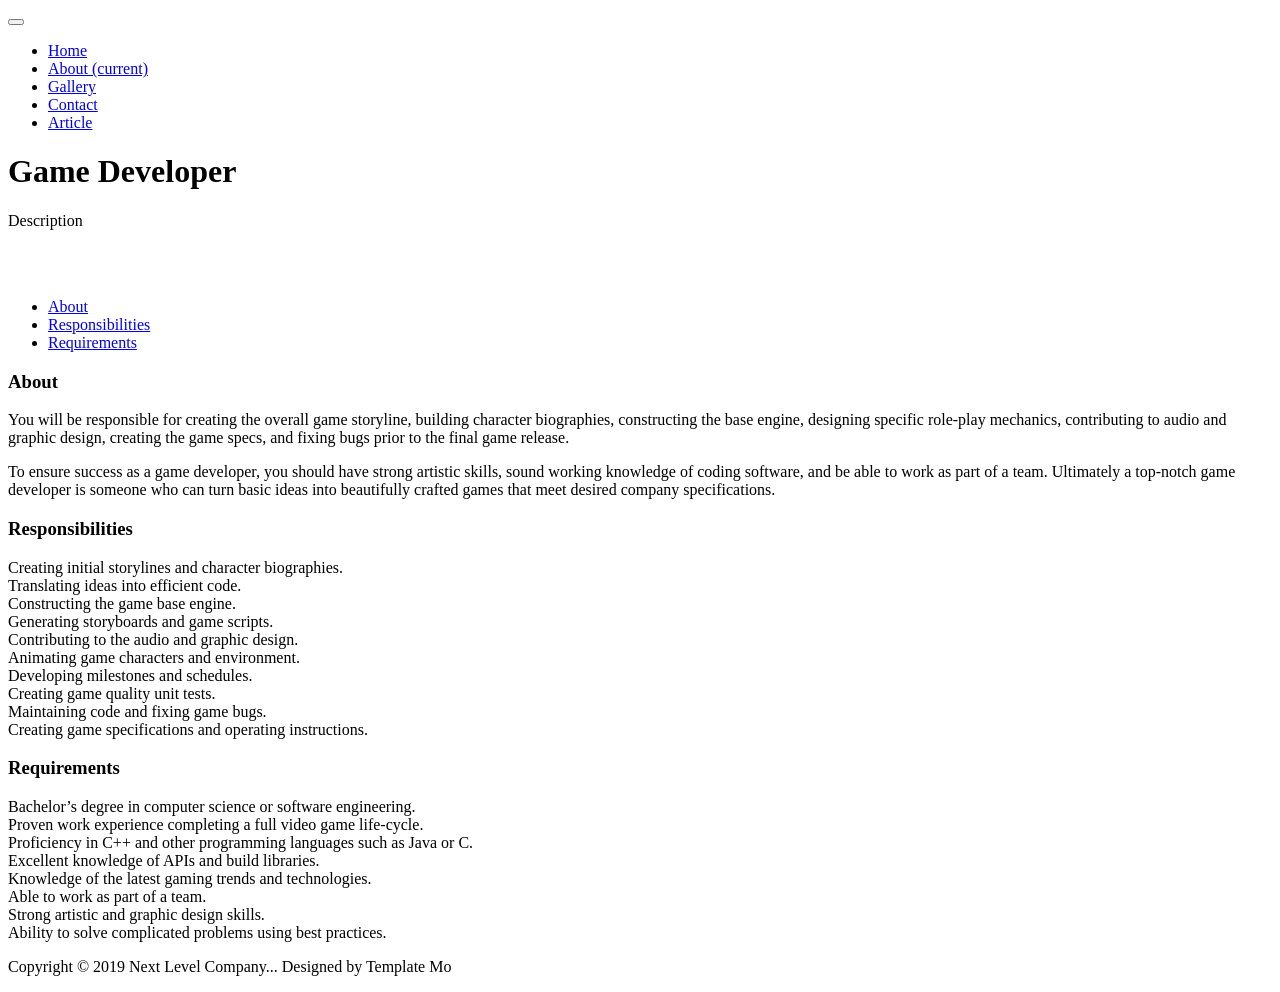
==== about.html @ 4d478440 "Add files via upload" ====
<!DOCTYPE html>
<html lang="en">

<head>
  <meta charset="UTF-8" />
  <meta name="viewport" content="width=device-width, initial-scale=1.0" />
  <meta http-equiv="X-UA-Compatible" content="ie=edge" />
  <title>Game Developer - About</title>
  <!--
Next Level CSS Template
https://templatemo.com/tm-532-next-level
-->
  <link rel="stylesheet" href="https://fonts.googleapis.com/css?family=Open+Sans:400,600" />
  <link rel="stylesheet" href="css/all.min.css" />
  <link rel="stylesheet" href="css/bootstrap.min.css" />
  <link rel="stylesheet" href="css/templatemo-style.css" />
</head>

<body>
  <div class="container-fluid">
    <div class="row tm-brand-row">
      <div class="col-lg-8 col-2 tm-nav-col">
        <div class="tm-nav">
          <nav class="navbar navbar-expand-lg navbar-light tm-navbar">
            <button class="navbar-toggler" type="button" data-toggle="collapse" data-target="#navbarNav"
              aria-controls="navbarNav" aria-expanded="false" aria-label="Toggle navigation">
              <span class="navbar-toggler-icon"></span>
            </button>
            <div class="collapse navbar-collapse" id="navbarNav">
              <ul class="navbar-nav ml-auto mr-0">
                <li class="nav-item">
                  <div class="tm-nav-link-highlight"></div>
                  <a class="nav-link" href="index.html">Home</a>
                </li>
                <li class="nav-item active">
                  <div class="tm-nav-link-highlight"></div>
                  <a class="nav-link" href="about.html">About <span class="sr-only">(current)</span></a>
                </li>
                <li class="nav-item">
                  <div class="tm-nav-link-highlight"></div>
                  <a class="nav-link" href="gallery.html">Gallery</a>
                </li>
                <li class="nav-item">
                  <div class="tm-nav-link-highlight"></div>
                  <a class="nav-link" href="contact.html">Contact</a>
                </li>
                <li class="nav-item">
                  <div class="tm-nav-link-highlight"></div>
                  <a class="nav-link" href="article.html">Article</a>
                </li>
              </ul>
            </div>
          </nav>
        </div>
      </div>
    </div>

    <div class="row tm-welcome-row">
      <div class="col-12">
        <div class="tm-welcome-parallax tm-center-child" data-parallax="scroll" data-image-src="img/game-developer-2.jpg">
          <div class="tm-bg-black-transparent tm-parallax-overlay">
            <h1>Game Developer</h1>
            <p>Description</p>
          </div>
        </div>
      </div>
    </div>
    <br>
    <br>
    <section class="row tm-pt-4 tm-pb-6">
      <div class="col-12 tm-tabs-container tm-page-cols-container">
        <div class="tm-page-col-left tm-tab-links">
          <ul class="tabs clearfix" data-tabgroup="first-tab-group">
            <li>
              <a href="#tab1" class="active">
                <div class="tm-tab-icon"></div>
                About
              </a>
            </li>
            <li>
              <a href="#tab2" class="">
                <div class="tm-tab-icon"></div>
                Responsibilities
              </a>
            </li>
            <li>
              <a href="#tab3" class="">
                <div class="tm-tab-icon"></div>
                Requirements
              </a>
            </li>
          </ul>
        </div>
        <div class="tm-page-col-right tm-tab-contents">
          <div id="first-tab-group" class="tabgroup">
            <div id="tab1">
              <div class="text-content">
                <h3 class="tm-text-secondary tm-mb-5">
                  About
                </h3>
                <p class="tm-mb-5">
                  You will be responsible for creating the overall game storyline, building character biographies, constructing the base
                  engine, designing specific role-play mechanics, contributing to audio and graphic design, creating the game specs, and
                  fixing bugs prior to the final game release.
                </p>
                <p class="tm-mb-5">
                  To ensure success as a game developer, you should have strong artistic skills, sound working knowledge of coding
                  software, and be able to work as part of a team. Ultimately a top-notch game developer is someone who can turn basic
                  ideas into beautifully crafted games that meet desired company specifications.
                </p>
              </div>

            </div>
            <div id="tab2">
              <div class="text-content">
                <h3 class="tm-text-secondary tm-mb-5">Responsibilities</h3>
                <p class="tm-mb-5">
                  Creating initial storylines and character biographies.<br>
                  Translating ideas into efficient code.<br>
                  Constructing the game base engine.<br>
                  Generating storyboards and game scripts.<br>
                  Contributing to the audio and graphic design.<br>
                  Animating game characters and environment.<br>
                  Developing milestones and schedules.<br>
                  Creating game quality unit tests.<br>
                  Maintaining code and fixing game bugs.<br>
                  Creating game specifications and operating instructions.<br>
                </p>
              </div>
            </div>

            <div id="tab3">
              <div class="text-content">
                <h3 class="tm-text-secondary tm-mb-5">Requirements</h3>
                <p class="tm-mb-5">
                  Bachelor’s degree in computer science or software engineering.<br>
                  Proven work experience completing a full video game life-cycle.<br>
                  Proficiency in C++ and other programming languages such as Java or C.<br>
                  Excellent knowledge of APIs and build libraries.<br>
                  Knowledge of the latest gaming trends and technologies.<br>
                  Able to work as part of a team.<br>
                  Strong artistic and graphic design skills.<br>
                  Ability to solve complicated problems using best practices.<br>
                </p>
              </div>
            </div>
          </div>
        </div>
      </div>
    </section>
    <!-- Page footer -->
    <footer class="row tm-page-footer">
      <p class="col-12 tm-copyright-text mb-0">
        Copyright &copy; 2019 Next Level Company... Designed by Template Mo
      </p>
    </footer>
  </div>

  <script src="js/jquery.min.js"></script>
  <script src="js/parallax.min.js"></script>
  <script src="js/bootstrap.min.js"></script>
  <script>
    $(function () {
      // Tabs
      $(".tabgroup > div").hide();
      $(".tabgroup > div:first-of-type").show();
      $(".tabs a").click(function (e) {
        e.preventDefault();
        var $this = $(this),
          tabgroup = "#" + $this.parents(".tabs").data("tabgroup"),
          others = $this
            .closest("li")
            .siblings()
            .children("a"),
          target = $this.attr("href");
        others.removeClass("active");
        $this.addClass("active");
        $(tabgroup)
          .children("div")
          .hide();
        $(target).show();

        // Scroll to tab content (for mobile)
        if ($(window).width() < 992) {
          $("html, body").animate(
            {
              scrollTop: $("#first-tab-group").offset().top
            },
            200
          );
        }
      });
    });
  </script>
</body>

</html>
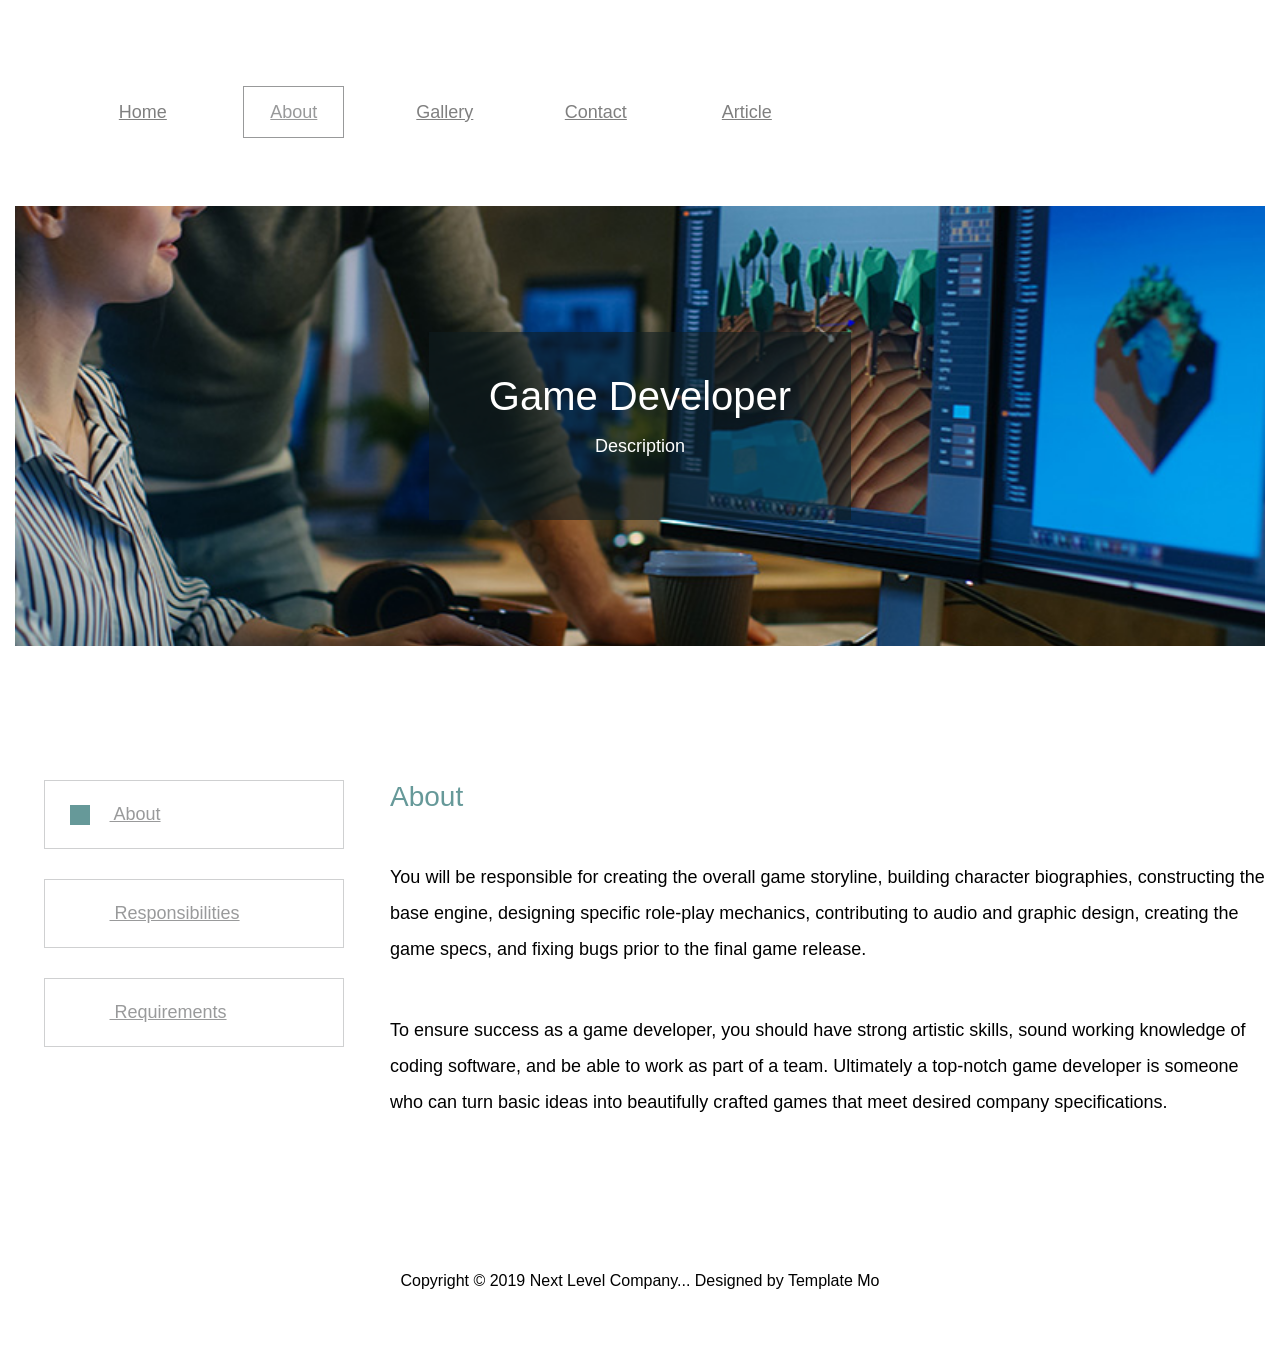
==== commit 436ab84e: "Add files via upload" ====
--- a/about.html
+++ b/about.html
@@ -11,9 +11,9 @@
 https://templatemo.com/tm-532-next-level
 -->
   <link rel="stylesheet" href="https://fonts.googleapis.com/css?family=Open+Sans:400,600" />
-  <link rel="stylesheet" href="css/all.min.css" />
-  <link rel="stylesheet" href="css/bootstrap.min.css" />
-  <link rel="stylesheet" href="css/templatemo-style.css" />
+  <link rel="stylesheet" href="all.min.css" />
+  <link rel="stylesheet" href="bootstrap.min.css" />
+  <link rel="stylesheet" href="templatemo-style.css" />
 </head>
 
 <body>
@@ -57,7 +57,7 @@
 
     <div class="row tm-welcome-row">
       <div class="col-12">
-        <div class="tm-welcome-parallax tm-center-child" data-parallax="scroll" data-image-src="img/game-developer-2.jpg">
+        <div class="tm-welcome-parallax tm-center-child" data-parallax="scroll" data-image-src="game-developer-2.jpg">
           <div class="tm-bg-black-transparent tm-parallax-overlay">
             <h1>Game Developer</h1>
             <p>Description</p>
@@ -156,9 +156,9 @@
     </footer>
   </div>
 
-  <script src="js/jquery.min.js"></script>
-  <script src="js/parallax.min.js"></script>
-  <script src="js/bootstrap.min.js"></script>
+  <script src="jquery.min.js"></script>
+  <script src="parallax.min.js"></script>
+  <script src="bootstrap.min.js"></script>
   <script>
     $(function () {
       // Tabs
--- a/templatemo-style.css
+++ b/templatemo-style.css
@@ -0,0 +1,1264 @@
+/*
+
+Next Level CSS Template
+
+https://templatemo.com/tm-532-next-level
+
+	COLORS:
+		Primary: #ca9acd
+		Secondary: #669999 
+    Gray: #CFD0D1
+    
+  SPACING:
+    pt = padding top
+    pb = padding bottom
+    mb = margin bottom
+
+    1 = 15px
+    2 = 20
+    3 = 30
+    4 = 40
+    5 = 45
+    6 = 50
+    7 = 55
+*/
+
+/*	Overrides */
+
+html { scroll-behavior: smooth; }
+
+body {
+  font-family: "Open Sans", Arial, Helvetica, sans-serif;
+  font-size: 18px;
+  font-weight: 400;
+  overflow-x: hidden;
+  padding-top: 78px;
+  color: #000000;
+}
+
+p { line-height: 2; }
+a, button { transition: all 0.3s ease; }
+a:hover { text-decoration: none; }
+label { margin-bottom: 0; }
+input { padding: 13px 20px; }
+
+ul {
+  margin: 0;
+  padding: 0;
+}
+
+.btn {
+  font-size: 1.1rem;
+  padding: 15px 25px;
+  border-radius: 0;
+}
+
+.btn-primary {
+  background-color: #659acd;
+  border: none;
+}
+
+.btn-secondary {
+	background-color: #669999;
+	border: none;
+}
+
+/* end Overrides */
+
+/* Page Layout */
+.container-fluid { max-width: 1430px; }
+
+.tm-page-cols-container {
+  display: flex;
+  justify-content: space-between;
+}
+
+.tm-page-col-left {
+  width: 28.56%;
+  max-width: 400px;
+}
+
+.tm-page-col-right {
+  width: 70%;
+  margin-left: auto;
+  margin-right: 0;
+}
+
+.tm-home-section-2-left { padding-right: 40px; }
+.tm-home-section-2-right { padding-left: 40px; }
+
+.tm-pt-4 { padding-top: 40px; }
+.tm-pt-5 { padding-top: 45px; }
+.tm-pt-7 { padding-top: 55px; }
+.tm-pb-6 { padding-bottom: 50px; }
+.tm-mb-1 { margin-bottom: 15px; }
+.tm-mb-2 { margin-bottom: 20px; }
+.tm-mb-3 { margin-bottom: 30px; }
+.tm-mb-4 { margin-bottom: 40px; }
+.tm-mb-5 { margin-bottom: 45px; }
+.tm-mb-6 { margin-bottom: 50px; }
+
+.tm-center-child {
+  display: flex;
+  align-items: center;
+  justify-content: center;
+}
+
+@media (max-width: 767px) {
+  .tm-home-section-2-left {
+    padding-right: 15px;
+    margin-bottom: 80px;
+  }
+
+  .tm-home-section-2-right {
+    padding-left: 15px;
+  }
+
+  .tm-home-section-2-left,
+  .tm-home-section-2-right {
+    max-width: 660px;
+  }
+}
+
+@media (max-width: 991px) {
+  .tm-page-col-left {
+    width: 100%;
+    max-width: 100%;
+  }
+
+  .tm-page-col-right { width: 100%; }
+}
+/* end Page Layout */
+
+/* Colors */
+
+.tm-text-secondary { color: #669999; }
+.tm-bg-primary { background-color: #ca9acd; }
+.tm-bg-gradient {
+  background: linear-gradient(
+    135deg,
+    #a0c0c0 0%,
+    #669999 100%
+  ); /* W3C, IE10+, FF16+, Chrome26+, Opera12+, Safari7+ */
+}
+.tm-bg-black-transparent {
+  background-color: rgba(15, 29, 32, 0.6);
+  color: white;
+}
+
+/* end Colors */
+
+.tm-brand-row { padding-bottom: 30px; }
+
+.tm-welcome-row {
+  padding-top: 30px;
+  padding-bottom: 40px;
+}
+
+.tm-brand-name {
+  color: #98999a;
+  width: 300px;
+  height: 100px;
+  border: 1px solid #98999a;
+  display: flex;
+  align-items: center;
+  justify-content: center;
+}
+
+@media (max-width: 399px) {
+  .tm-brand-name {
+    font-size: 2em;
+    width: 250px;
+    margin-right: 10px;
+  }
+}
+
+/* Navbar */
+
+.tm-nav-col {
+  display: flex;
+  align-items: center;
+  justify-content: flex-end;
+}
+
+.navbar-expand-lg .navbar-nav .nav-link {
+  width: 101px;
+  height: 52px;
+  border: 1px solid transparent;
+  text-align: center;
+  margin-left: 25px;
+  margin-right: 25px;
+  display: flex;
+  justify-content: center;
+  align-items: center;
+}
+
+.navbar-light .navbar-nav .nav-link:focus,
+.navbar-light .navbar-nav .nav-link:hover,
+.navbar-light .navbar-nav .nav-item.active .nav-link {
+  border: 1px solid #98999a;
+  color: #98999a;
+}
+
+.navbar-light .navbar-nav .active > .nav-link,
+.navbar-light .navbar-nav .nav-link.active,
+.navbar-light .navbar-nav .nav-link.show,
+.navbar-light .navbar-nav .show > .nav-link {
+  color: #98999a;
+}
+
+@media (max-width: 991px) {
+  .tm-nav { position: relative; }
+
+  #navbarNav {
+    position: absolute;
+    top: 52px;
+    padding-top: 5px;
+    padding-bottom: 5px;
+    background-color: rgba(255, 255, 255, 0.9);
+    -webkit-box-shadow: 0px 1px 5px 0px rgba(0, 0, 0, 0.15);
+    -moz-box-shadow: 0px 1px 5px 0px rgba(0, 0, 0, 0.15);
+    box-shadow: 0px 1px 5px 0px rgba(0, 0, 0, 0.15);
+    z-index: 1001;
+  }
+
+  .tm-navbar {
+    background-color: transparent;
+    justify-content: flex-end;
+    padding-right: 0;
+  }
+
+  .navbar-toggler {
+    background-color: rgba(255, 255, 255, 0.8);
+    background-color: rgba(255, 255, 255, 0.9);
+    -webkit-box-shadow: 0px 0px 5px 0px rgba(0, 0, 0, 0.15);
+    -moz-box-shadow: 0px 0px 5px 0px rgba(0, 0, 0, 0.15);
+    box-shadow: 0px 0px 5px 0px rgba(0, 0, 0, 0.15);
+  }
+
+  .navbar-expand-lg .navbar-nav .nav-link {
+    height: 45px;
+    margin: 5px 15px;
+  }
+}
+
+/* end Navbar */
+
+ul.tm-list-plus li {
+  list-style: none;
+  margin-bottom: 12px;
+}
+
+ul.tm-list-plus li:before {
+  content: "+";
+  margin-right: 10px;
+}
+
+/* Welcome */
+.tm-welcome-box {
+  height: 440px;
+  display: flex;
+  align-items: center;
+  justify-content: center;
+}
+
+.tm-welcome-parallax {
+  min-height: 440px;
+  background: transparent;
+}
+
+.tm-small-parallax {
+  min-height: 240px; 
+  background: transparent;
+}
+
+.tm-welcome-text {
+  max-width: 320px;
+  width: 100%;
+  padding: 15px 25px 15px 15px;
+  color: white;
+  font-size: 1.3rem;
+  margin-bottom: 0;
+  text-align: right;
+}
+
+@media (max-width: 991px) {
+  .tm-welcome-box {
+    margin-bottom: 20px;
+    height: auto;
+    min-height: 250px;
+  }
+
+  .tm-page-cols-container { flex-direction: column; }
+}
+
+/* Call to Action */
+
+#tmCallToAction {
+  padding-top: 50px;
+  padding-bottom: 40px;
+}
+
+.tm-call-to-action-box {
+  color: #5f6061;
+  border: 1px solid #cfd0d1;
+  padding: 50px 63px 65px;
+  display: flex;
+  align-items: center;
+}
+
+.tm-call-to-action-icon {
+  padding: 25px 28px;
+  border: 1px solid #cfd0d1;
+  border-radius: 50%;
+  color: #bbbcbe;
+}
+
+.tm-call-to-action-title { margin-bottom: 30px; }
+.tm-call-to-action-text { margin-left: 65px; }
+.tm-call-to-action-description { margin-bottom: 35px; }
+
+.tm-call-to-action-form .tm-email-input {
+  max-width: 352px;
+  width: 100%;
+  margin: 0 15px 15px 0;
+}
+
+@media (max-width: 660px) {
+  .tm-call-to-action-box { flex-direction: column; }
+
+  .tm-call-to-action-text {
+    margin-left: 0;
+    margin-top: 50px;
+  }
+}
+
+/* end Call to Action */
+
+/* Copyright and Page Footer */
+
+.tm-copyright-text { font-size: 1rem; text-align: center;}
+.tm-copyright-link { color: #5f6061; }
+
+.tm-page-footer {
+  padding-top: 50px;
+  padding-bottom: 50px;
+}
+
+/* end Copyright and Page Footer */
+
+/* About Page */
+.tabs { list-style: none; }
+
+.tabs > li > a {
+  border: 1px solid #cfd0d1;
+  color: #999a9b;
+  padding: 20px 25px;
+  display: block;
+  max-width: 300px;
+  margin: 0 auto 30px;
+}
+
+.tm-tab-icon {
+  width: 20px;
+  height: 20px;
+  display: inline-block;
+  background-color: transparent;
+  vertical-align: middle;
+  margin-right: 20px;
+  transition: all 0.3s ease;
+}
+
+.tabs > li > a.active .tm-tab-icon,
+.tabs > li > a:hover .tm-tab-icon {
+  background-color: #669999;
+}
+
+.tm-about-person { max-width: 280px; }
+
+.tm-about-social-icon {
+  width: 42px;
+  height: 42px;
+  margin-left: 10px;
+  margin-right: 10px;
+  background-color: #cfd0d1;
+  color: white;
+  border-radius: 50%;
+  font-size: 1.4rem;
+  padding-top: 10px;
+  transition: all 0.3s ease;
+}
+
+.tm-about-social-link:hover > .tm-about-social-icon {
+  background-color: #979899;
+}
+
+@media (max-width: 767px) {
+  .tm-about-person { margin-bottom: 50px; }
+}
+
+/* Gallery */
+
+.tm-parallax-overlay {
+  padding: 40px 60px;
+  width: auto;
+  display: inline-block;
+  text-align: center;  
+}
+
+.tm-gallery {
+  margin: -20px -20px 0;
+  max-width: 960px;
+}
+
+.tm-gallery-item {
+  width: 29%;
+  margin: 2%;
+}
+
+.filters-button-group { padding-right: 15px; }
+
+/* 
+  Gallery Item Hover Effect
+  https://tympanus.net/codrops/2014/06/19/ideas-for-subtle-hover-effects/
+*/
+
+/* Common style */
+.tm-gallery-item figure {
+	position: relative;
+	float: left;
+	overflow: hidden;
+	margin-bottom: 0;
+	background: #3085a3;
+	text-align: center;
+	cursor: pointer;
+}
+
+.tm-gallery-item figure img {
+	position: relative;
+	display: block;
+	min-height: 100%;
+	max-width: 100%;
+	opacity: 0.8;
+}
+
+.tm-gallery-item figure figcaption {
+	padding: 1em;
+	color: #fff;
+	text-transform: uppercase;
+	font-size: 1.25em;
+	-webkit-backface-visibility: hidden;
+	backface-visibility: hidden;
+}
+
+.tm-gallery-item figure figcaption::before,
+.tm-gallery-item figure figcaption::after {
+	pointer-events: none;
+}
+
+.tm-gallery-item figure figcaption,
+.tm-gallery-item figure figcaption > a {
+	position: absolute;
+	top: 0;
+	left: 0;
+	width: 100%;
+	height: 100%;
+}
+
+/* Anchor will cover the whole item by default */
+/* For some effects it will show as a button */
+.tm-gallery-item figure figcaption > a {
+	z-index: 1000;
+	text-indent: 200%;
+	white-space: nowrap;
+	font-size: 0;
+	opacity: 0;
+}
+
+.tm-gallery-item figure h2 {
+	word-spacing: -0.15em;
+	font-weight: 300;
+}
+
+.tm-gallery-item figure h2 span {	font-weight: 800; }
+
+.tm-gallery-item figure h2,
+.tm-gallery-item figure p {
+	margin: 0;
+}
+
+.tm-gallery-item figure p {
+	letter-spacing: 1px;
+	font-size: 68.5%;
+}
+
+/*---------------*/
+/***** Bubba *****/
+/*---------------*/
+
+figure.effect-bubba {	background: #9e5406; }
+
+figure.effect-bubba img {
+	opacity: 1;
+	-webkit-transition: opacity 0.35s;
+	transition: opacity 0.35s;
+}
+
+figure.effect-bubba:hover img {
+	opacity: 0.4;
+}
+
+figure.effect-bubba figcaption::before,
+figure.effect-bubba figcaption::after {
+	position: absolute;
+	top: 15px;
+	right: 15px;
+	bottom: 15px;
+	left: 15px;
+	content: '';
+	opacity: 0;
+	-webkit-transition: opacity 0.35s, -webkit-transform 0.35s;
+	transition: opacity 0.35s, transform 0.35s;
+}
+
+figure.effect-bubba figcaption::before {
+	border-top: 1px solid #fff;
+	border-bottom: 1px solid #fff;
+	-webkit-transform: scale(0,1);
+	transform: scale(0,1);
+}
+
+figure.effect-bubba figcaption::after {
+	border-right: 1px solid #fff;
+	border-left: 1px solid #fff;
+	-webkit-transform: scale(1,0);
+	transform: scale(1,0);
+}
+
+figure.effect-bubba h2 {
+	font-size: 1.5rem;
+	padding-top: 20%;
+	-webkit-transition: -webkit-transform 0.35s;
+	transition: transform 0.35s;
+	-webkit-transform: translate3d(0,-20px,0);
+	transform: translate3d(0,-20px,0);
+}
+
+figure.effect-bubba p {
+	width: 100%;
+	padding: 10px;
+	opacity: 0;
+	-webkit-transition: opacity 0.35s, -webkit-transform 0.35s;
+	transition: opacity 0.35s, transform 0.35s;
+	-webkit-transform: translate3d(0,20px,0);
+	transform: translate3d(0,20px,0);
+}
+
+figure.effect-bubba:hover figcaption::before,
+figure.effect-bubba:hover figcaption::after {
+	opacity: 1;
+	-webkit-transform: scale(1);
+	transform: scale(1);
+}
+
+figure.effect-bubba:hover h2,
+figure.effect-bubba:hover p {
+	opacity: 1;
+	-webkit-transform: translate3d(0,0,0);
+	transform: translate3d(0,0,0);
+}
+
+@media (max-width: 767px) {
+  .tm-gallery {
+    max-width: 600px;
+    margin-left: auto;
+    margin-right: auto;
+  }
+  .tm-gallery-item { width: 46%; }
+
+  .filters-button-group {
+    padding-right: 0;
+    padding-bottom: 30px;
+  }
+}
+
+@media (max-width: 400px) {
+  .tm-gallery { max-width: 280px; }
+
+  .tm-gallery-item {
+    width: 100%;
+    margin-left: 0;
+    margin-right: 0;
+  }
+}
+
+/* end Gallery */
+
+/* Contact */
+
+section.contact-me {
+  border-bottom: none;
+}
+
+#contact input {
+  background-color: rgba(0, 0, 0, 0.1);
+  border: 1px solid rgb(151, 151, 151);
+  border-radius: 0px;
+  margin-bottom: 30px;
+  color: #000000;
+  font-size: 14px;
+  height: 40px;
+  line-height: 40px;
+  width: 100%;
+  padding-left: 15px;
+}
+
+#contact input:focus {
+  outline: none;
+  box-shadow: none;
+}
+
+#contact textarea {
+  background-color: rgba(0, 0, 0, 0.1);
+  border: 1px solid rgb(151, 151, 151);
+  border-radius: 0px;
+  margin-bottom: 30px;
+  color: #000000;
+  font-size: 14px;
+  height: 180px;
+  max-height: 220px;
+  line-height: 40px;
+  width: 100%;
+  padding-left: 15px;
+}
+
+#contact textarea:focus {
+  outline: none;
+  box-shadow: none;
+}
+
+#contact {
+  text-align: center;
+}
+
+button {
+  display: inline-block;
+  padding: 10px 20px;
+  background-color: #ffffff;
+  color: #458b34;
+  font-size: 12px;
+  font-weight: 800;
+  letter-spacing: 0.5px;
+  text-transform: uppercase;
+  transition: all 0.5s;
+  outline: none;
+  cursor: pointer;
+}
+
+button:hover {
+  outline: none;
+  background-color: #458b34;
+  color: #ffffff;
+}
+
+.tm-contact-container {
+	max-width: 375px;
+	padding-left: 60px;
+	padding-right: 15px;
+}
+
+.tm-address-container {	margin-bottom: 95px; }
+
+@media (max-width: 991px) and (min-width: 660px) {
+	.tm-contact-container {
+		max-width: 100%;
+		display: flex;
+	}
+
+	.tm-address-container,
+	.tm-location-container {
+		width: 50%;
+	}
+}
+
+.mapouter {
+  position: relative;
+  text-align: right;
+  height: 100%;
+  width: 100%;
+}
+
+.gmap_canvas {
+  overflow: hidden;
+  background: none !important;
+  height: 100%;
+  width: 100%;
+}
+
+.tm-form-container {
+	padding-left: 90px;
+	padding-right: 90px;
+}
+
+@media (max-width: 767px) {
+  .tm-contact-container { padding-left: 15px; }
+
+  .tm-form-container {
+    padding-left: 15px;
+    padding-right: 15px;
+  }
+}
+
+#tm_contact_form {
+	max-width: 524px;
+	width: 100%;
+	padding:40px;
+}
+.form-group { margin-bottom: 35px; }
+.form-group-2 { margin-bottom: 65px; }
+
+.form-control {
+	padding-top: 15px;
+	padding-bottom: 15px;
+	height: auto;
+	color: #669999;
+}
+.form-control::placeholder { /* Chrome, Firefox, Opera, Safari 10.1+ */
+  color: #669999;
+  opacity: 1; /* Firefox */
+}
+
+.form-control:-ms-input-placeholder { /* Internet Explorer 10-11 */
+  color: #669999;
+}
+
+.form-control::-ms-input-placeholder { /* Microsoft Edge */
+  color: #669999;
+}
+
+.tm-select {
+	-webkit-appearance: none;
+	-mox-appearance: none;
+	font-size: 1rem;
+	color: #669999;	
+	background: url("../img/select-arrow.png") no-repeat right center;
+	background-color: transparent;
+	border: none;
+	border-bottom: 1px solid #98999A;		    
+	border-radius: 0;
+	width: 100%;
+	height: 50px;
+	padding-left: 10px;
+	padding-right: 10px;
+}
+
+.tm-choices-container { display: flex; }
+.tm-w-50 { width: 50%; }
+
+@media (max-width: 450px) {
+  .tm-choices-container { flex-direction: column; }
+
+  .tm-w-50 {
+    width: 100%;
+    margin-bottom: 20px;
+  }
+}
+
+/* Radio buttons */
+
+[type="radio"]:not(:checked)+span, [type="radio"]:checked+span {
+    position: relative;
+    padding-left: 35px;
+    cursor: pointer;
+    display: inline-block;
+    height: 25px;
+    line-height: 25px;
+    font-size: 1rem;
+    -webkit-transition: .28s ease;
+    transition: .28s ease;
+    -webkit-user-select: none;
+    -moz-user-select: none;
+    -ms-user-select: none;
+    user-select: none;
+}
+
+[type="radio"]:not(:checked) + span, [type="radio"]:checked + span {
+    font-size: 18px;
+    padding-left: 40px;
+}
+[type="radio"]:not(:checked), [type="radio"]:checked {
+    position: absolute;
+    opacity: 0;
+    pointer-events: none;
+}
+
+[type="radio"]:not(:checked)+span:before, 
+[type="radio"]:not(:checked)+span:after {
+    border: 2px solid #A6A7A8;
+}
+
+[type="radio"]:not(:checked)+span:before, 
+[type="radio"]:not(:checked)+span:after, 
+[type="radio"]:checked+span:before, 
+[type="radio"]:checked+span:after, 
+[type="radio"].with-gap:checked+span:before, 
+[type="radio"].with-gap:checked+span:after {
+    border-radius: 50%;
+}
+
+[type="radio"]+span:before, 
+[type="radio"]+span:after {
+    content: '';
+    position: absolute;
+    left: 0;
+    top: 0;
+    margin: 4px;
+    width: 16px;
+    height: 16px;
+    z-index: 0;
+    -webkit-transition: .28s ease;
+    transition: .28s ease;
+}
+
+[type="radio"] + span:before, 
+[type="radio"] + span:after {
+    border-color: #686868;
+    width: 25px;
+    height: 25px;
+    top: -4px;
+}
+
+[type="radio"]:not(:checked)+span, 
+[type="radio"]:checked+span {
+    position: relative;
+    padding-left: 45px;
+    cursor: pointer;
+    display: inline-block;
+    height: 25px;
+    line-height: 25px;
+    font-size: 1rem;
+    -webkit-transition: .28s ease;
+    transition: .28s ease;
+    -webkit-user-select: none;
+    -moz-user-select: none;
+    -ms-user-select: none;
+    user-select: none;
+}
+
+[type="radio"]:checked + span, 
+[type="checkbox"].filled-in:checked + span {
+    color: #669999;
+}
+
+[type="radio"]:checked+span:before {
+    border: 2px solid transparent;
+}
+
+[type="radio"]:checked+span:after, 
+[type="radio"].with-gap:checked+span:before, 
+[type="radio"].with-gap:checked+span:after {
+    border: 2px solid #669999;
+}
+
+[type="radio"]:checked+span:after, 
+[type="radio"].with-gap:checked+span:after {
+    background-color: #669999;
+}
+
+[type="radio"].with-gap:checked+span:after {
+    -webkit-transform: scale(0.5);
+    transform: scale(0.5);
+}
+
+/* end Radio buttons */
+
+/* Checkbox */
+
+[type="checkbox"]:not(:checked), 
+[type="checkbox"]:checked {
+    position: absolute;
+    opacity: 0;
+    pointer-events: none;
+}
+
+[type="checkbox"]+span:not(.lever):before, 
+[type="checkbox"]:not(.filled-in)+span:not(.lever):after {
+    content: '';
+    position: absolute;
+    top: 0;
+    left: 0;
+    width: 18px;
+    height: 18px;
+    z-index: 0;
+    border: 2px solid #5a5a5a;
+    border-radius: 1px;
+    margin-top: 3px;
+    -webkit-transition: .2s;
+    transition: .2s;
+}
+
+[type="checkbox"].filled-in+span:not(.lever):before, 
+[type="checkbox"].filled-in+span:not(.lever):after {
+    content: '';
+    left: 0;
+    position: absolute;
+    -webkit-transition: border .25s, background-color .25s, width .20s .1s, height .20s .1s, top .20s .1s, left .20s .1s;
+    transition: border .25s, background-color .25s, width .20s .1s, height .20s .1s, top .20s .1s, left .20s .1s;
+    z-index: 1;
+}
+
+[type="checkbox"].filled-in:not(:checked)+span:not(.lever):before {
+    width: 0;
+    height: 0;
+    border: 3px solid transparent;
+    left: 6px;
+    top: 10px;
+    -webkit-transform: rotateZ(37deg);
+    transform: rotateZ(37deg);
+    -webkit-transform-origin: 100% 100%;
+    transform-origin: 100% 100%;
+}
+
+[type="checkbox"].filled-in+span:not(.lever):after {
+    border-radius: 2px;
+}
+
+[type="checkbox"].filled-in+span:not(.lever):before, 
+[type="checkbox"].filled-in+span:not(.lever):after {
+    content: '';
+    left: 0;
+    position: absolute;
+    -webkit-transition: border .25s, background-color .25s, width .20s .1s, height .20s .1s, top .20s .1s, left .20s .1s;
+    transition: border .25s, background-color .25s, width .20s .1s, height .20s .1s, top .20s .1s, left .20s .1s;
+    z-index: 1;
+}
+
+[type="checkbox"].filled-in:not(:checked)+span:not(.lever):after {
+    height: 20px;
+    width: 20px;
+    background-color: transparent;
+    border: 2px solid #669999;
+    top: 0px;
+    z-index: 0;
+}
+
+[type="checkbox"].filled-in:checked + span:not(.lever):after, 
+[type="checkbox"].filled-in:not(:checked) + span:not(.lever):after {
+    width: 35px;
+    height: 35px;
+}
+
+[type="checkbox"].filled-in:not(:checked) + span:not(.lever):after {
+    border-color: #A6A7A8;
+}
+
+[type="checkbox"]+span:not(.lever) {
+    position: relative;
+    padding-left: 47px;
+    cursor: pointer;
+    display: inline-block;
+    height: 35px;
+    line-height: 35px;
+    font-size: 1rem;
+    -webkit-user-select: none;
+    -moz-user-select: none;
+    -ms-user-select: none;
+    user-select: none;
+}
+
+[type="checkbox"]:checked+span:not(.lever):before {
+    top: -4px;
+    left: -5px;
+    width: 12px;
+    height: 22px;
+    border-top: 2px solid transparent;
+    border-left: 2px solid transparent;
+    border-right: 2px solid #26a69a;
+    border-bottom: 2px solid #26a69a;
+    -webkit-transform: rotate(40deg);
+    transform: rotate(40deg);
+    -webkit-backface-visibility: hidden;
+    backface-visibility: hidden;
+    -webkit-transform-origin: 100% 100%;
+    transform-origin: 100% 100%;
+}
+
+[type="checkbox"].filled-in:checked+span:not(.lever):before {
+    top: 0;
+    left: 1px;
+    width: 8px;
+    height: 13px;
+    border-top: 2px solid transparent;
+    border-left: 2px solid transparent;
+    border-right: 2px solid #fff;
+    border-bottom: 2px solid #fff;
+    -webkit-transform: rotateZ(39deg);
+    transform: rotateZ(39deg);
+    -webkit-transform-origin: 100% 100%;
+    transform-origin: 100% 100%;
+}
+
+[type="checkbox"].filled-in:checked + span:not(.lever):before {
+    width: 14px;
+    height: 25px;
+    border-right: 3px solid #fff;
+    border-bottom: 3px solid #fff;
+}
+
+[type="checkbox"].filled-in:checked+span:not(.lever):after {
+    top: 0;
+    width: 35px;
+    height: 35px;
+    border: 2px solid #26a69a;
+    background-color: #26a69a;
+    z-index: 0;
+}
+
+/* end Checkbox */
+
+textarea.form-control {
+  border-color: #669999; 
+  padding: 15px 20px;
+}
+
+.file-upload-container {
+	display: flex;
+	justify-content: space-between;	
+}
+
+.btn-outline {
+	border: 1px solid #98999A;
+	color: #669999;
+  cursor: pointer;
+	padding: 12px 35px;
+	width: 140px;
+	margin-left: 20px;
+}
+
+#file_name_label { width: calc(100% - 160px); }
+
+@media (max-width: 500px) {
+  .file-upload-container { flex-direction: column; }
+  #file_name_label { width: 100%; }
+
+  .btn-outline {
+    margin-left: 0;
+    margin-top: 20px;
+  }
+}
+
+#file_name_label::placeholder { /* Chrome, Firefox, Opera, Safari 10.1+ */
+  color: #669999;
+  opacity: 1; /* Firefox */
+}
+
+#file_name_label:-ms-input-placeholder { /* Internet Explorer 10-11 */
+  color: #669999;
+}
+
+#file_name_label::-ms-input-placeholder { /* Microsoft Edge */
+  color: #669999;
+}
+
+.tm-btn-submit {
+	font-size: 1.2rem;
+	padding: 12px 40px;
+}
+
+/* end Contact */
+
+/* start article */
+.single .tp-aftercontent {
+  margin-top: 120px;
+}
+
+.site-content .tp-aftercontent {
+  margin-bottom: 150px;
+}
+
+.tp-aftercontent {
+  width: 100%;
+}
+
+div {
+  display: block;
+}
+
+a.tp-minipost .tp-minipost-thumb {
+  position: absolute;
+  width: 80px;
+  height: 45px;
+  left: 0;
+  top: 0;
+  border-radius: 5px;
+  background-size: cover;
+  background-repeat: no-repeat;
+  background-position: top;
+}
+
+.tp-minipost-lazy-src-1559.lazyloaded {
+  background-image: url(https://www.sliderrevolution.com/wp-content/uploads/2020/02/faqimg1-200x113.jpg);
+}
+
+.lazyloaded {
+  opacity: 1;
+  transition: opacity 300ms;
+  transition: opacity var(--lazy-loader-animation-duration);
+}
+
+.tp-newscard {
+  background: #fff;
+  border-radius: 5px;
+  text-align: left;
+  padding: 50px 50px 50px 50px;
+}
+
+.wp-block-column {
+  flex-grow: 1;
+  min-width: 0;
+  word-break: break-word;
+  overflow-wrap: break-word;
+}
+
+a.tp-minipost {
+  display: block;
+  position: relative;
+  min-height: 60px;
+  margin-bottom: 17px;
+}
+
+a {
+  color: #1c0950;
+  -webkit-transition: all 0.2s ease-out;
+  transition: all 0.2s ease-out;
+}
+
+a {
+  color: #16181a;
+  text-decoration: none;
+  -webkit-transition: all 0.35s ease-in-out;
+  transition: all 0.35s ease-in-out;
+}
+
+a {
+  background-color: transparent;
+}
+
+a:-webkit-any-link {
+  color: -webkit-link;
+  cursor: pointer;
+  text-decoration: underline;
+}
+
+a.tp-minipost span {
+  font-size: 12px;
+  line-height: 14px;
+  padding-left: 95px;
+  color: rgba(28, 9, 80, .5);
+  font-weight: 500;
+  text-transform: uppercase;
+  letter-spacing: 1px;
+  text-align: left;
+}
+
+.tp-newscard span {
+  font-size: 16px;
+  line-height: 22px;
+  color: rgba(28, 9, 80, .5);
+  text-align: center;
+  display: block;
+}
+
+a {
+  color: #1c0950;
+  -webkit-transition: all 0.2s ease-out;
+  transition: all 0.2s ease-out;
+}
+
+a {
+  color: #16181a;
+  text-decoration: none;
+  -webkit-transition: all 0.35s ease-in-out;
+  transition: all 0.35s ease-in-out;
+}
+
+a.tp-minipost h5 {
+  font-size: 15px;
+  line-height: 20px;
+  padding-left: 95px;
+  color: #1c0950;
+  font-weight: 400;
+  margin-bottom: 7px;
+  transition: color 0.2s ease-out;
+}
+
+user agent stylesheet h5 {
+  display: block;
+  font-size: 0.83em;
+  margin-block-start: 1.67em;
+  margin-block-end: 1.67em;
+  margin-inline-start: 0px;
+  margin-inline-end: 0px;
+  font-weight: bold;
+}
+
+@media (min-width: 0) .wp-block-columns.tp-prefooter .wp-block-column {
+  flex-basis: 100% !important;
+  margin-bottom: 20px;
+}
+
+@media (min-width: 782px) .wp-block-columns:not(.is-not-stacked-on-mobile)>.wp-block-column {
+  flex-basis: 0%;
+  flex-grow: 1;
+}
+
+@media (min-width: 600px) .wp-block-column.tp-cardshadow {
+  flex-basis: 100% !important;
+  margin-bottom: 20px;
+}
+
+@media (min-width: 0) .wp-block-column.tp-cardshadow {
+  flex-basis: 100% !important;
+  margin-bottom: 20px;
+}
+
+@media (min-width: 480px) .tp-newscard {
+  padding: 50px;
+}
+
+@media (min-width: 0) .tp-cardshadow {
+  box-shadow: 0 10px 30px 0 rgb(28 9 80 / 7%);
+}
+
+@media (min-width: 0) .tp-newscard {
+  padding: 30px;
+}
+
+.tp-newscard {
+  background: #d7d7d7;
+  border-radius: 25px;
+  text-align: left;
+  padding: 50px 50px 50px 50px;
+}
+
+.tp-cardshadow {
+  box-shadow: 0 20px 50px 0 rgb(28 9 80 / 7%);
+}
+
+@media (min-width: 600px) .wp-block-column {
+  flex-basis: 100% !important;
+  margin-bottom: 40px;
+}
+
+@media (min-width: 0) .wp-block-column {
+  flex-basis: 100% !important;
+  margin-bottom: 40px;
+}
+
+.wp-block-column {
+  flex-grow: 1;
+  min-width: 0;
+  word-break: break-word;
+  overflow-wrap: break-word;
+}
+/* end article */
